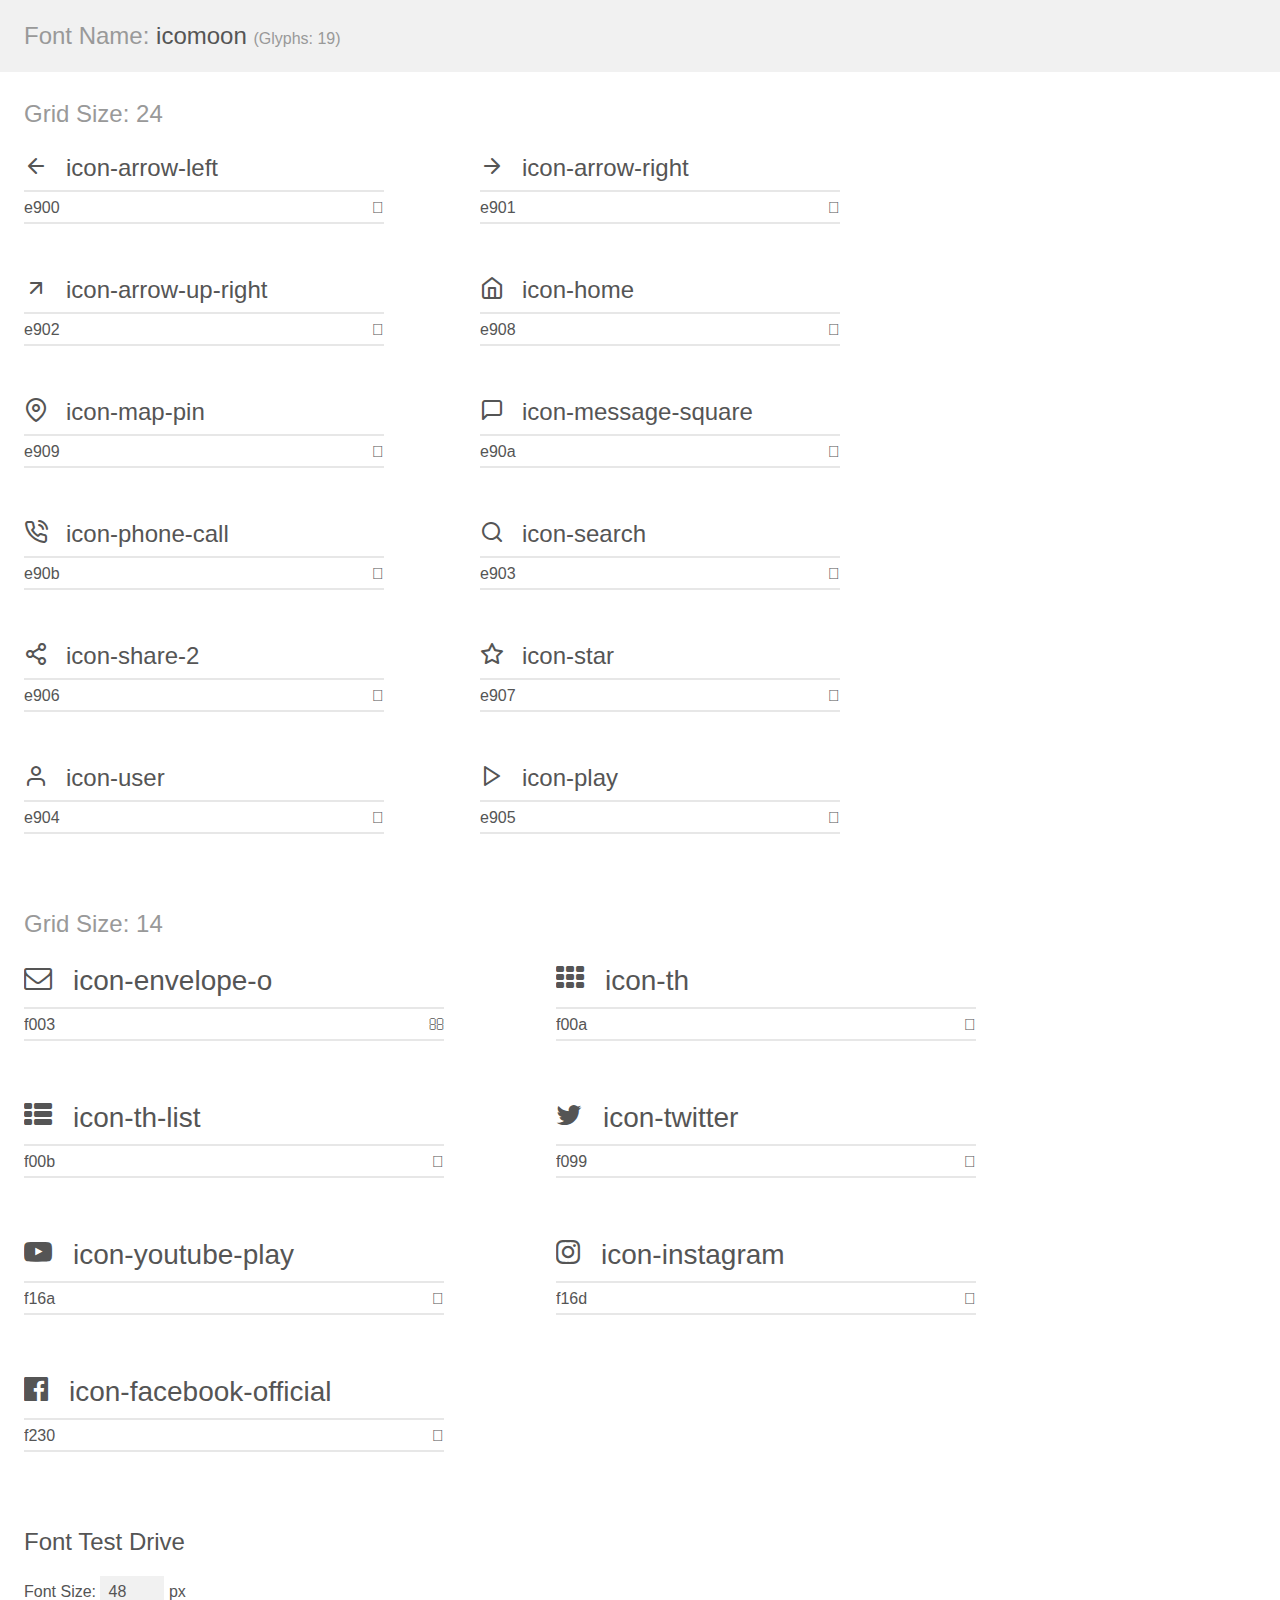
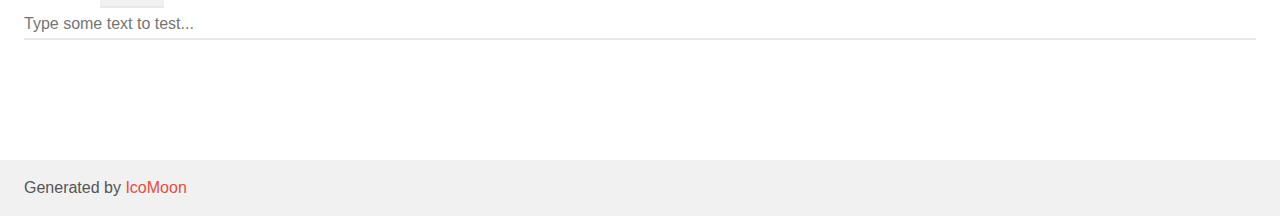
==== font/demo.html @ 2afde76d "first commit" ====
<!doctype html>
<html>
<head>
    <meta charset="utf-8">
    <title>IcoMoon Demo</title>
    <meta name="description" content="An Icon Font Generated By IcoMoon.io">
    <meta name="viewport" content="width=device-width, initial-scale=1">
    <link rel="stylesheet" href="demo-files/demo.css">
    <link rel="stylesheet" href="style.css"></head>
<body>
    <div class="bgc1 clearfix">
        <h1 class="mhmm mvm"><span class="fgc1">Font Name:</span> icomoon <small class="fgc1">(Glyphs:&nbsp;19)</small></h1>
    </div>
    <div class="clearfix mhl ptl">
        <h1 class="mvm mtn fgc1">Grid Size: 24</h1>
        <div class="glyph fs1">
            <div class="clearfix bshadow0 pbs">
                <span class="icon-arrow-left">
                
                </span>
                <span class="mls"> icon-arrow-left</span>
            </div>
            <fieldset class="fs0 size1of1 clearfix hidden-false">
                <input type="text" readonly value="e900" class="unit size1of2" />
                <input type="text" maxlength="1" readonly value="&#xe900;" class="unitRight size1of2 talign-right" />
            </fieldset>
            <div class="fs0 bshadow0 clearfix hidden-true">
                <span class="unit pvs fgc1">liga: </span>
                <input type="text" readonly value="" class="liga unitRight" />
            </div>
        </div>
        <div class="glyph fs1">
            <div class="clearfix bshadow0 pbs">
                <span class="icon-arrow-right">
                
                </span>
                <span class="mls"> icon-arrow-right</span>
            </div>
            <fieldset class="fs0 size1of1 clearfix hidden-false">
                <input type="text" readonly value="e901" class="unit size1of2" />
                <input type="text" maxlength="1" readonly value="&#xe901;" class="unitRight size1of2 talign-right" />
            </fieldset>
            <div class="fs0 bshadow0 clearfix hidden-true">
                <span class="unit pvs fgc1">liga: </span>
                <input type="text" readonly value="" class="liga unitRight" />
            </div>
        </div>
        <div class="glyph fs1">
            <div class="clearfix bshadow0 pbs">
                <span class="icon-arrow-up-right">
                
                </span>
                <span class="mls"> icon-arrow-up-right</span>
            </div>
            <fieldset class="fs0 size1of1 clearfix hidden-false">
                <input type="text" readonly value="e902" class="unit size1of2" />
                <input type="text" maxlength="1" readonly value="&#xe902;" class="unitRight size1of2 talign-right" />
            </fieldset>
            <div class="fs0 bshadow0 clearfix hidden-true">
                <span class="unit pvs fgc1">liga: </span>
                <input type="text" readonly value="" class="liga unitRight" />
            </div>
        </div>
        <div class="glyph fs1">
            <div class="clearfix bshadow0 pbs">
                <span class="icon-home">
                
                </span>
                <span class="mls"> icon-home</span>
            </div>
            <fieldset class="fs0 size1of1 clearfix hidden-false">
                <input type="text" readonly value="e908" class="unit size1of2" />
                <input type="text" maxlength="1" readonly value="&#xe908;" class="unitRight size1of2 talign-right" />
            </fieldset>
            <div class="fs0 bshadow0 clearfix hidden-true">
                <span class="unit pvs fgc1">liga: </span>
                <input type="text" readonly value="" class="liga unitRight" />
            </div>
        </div>
        <div class="glyph fs1">
            <div class="clearfix bshadow0 pbs">
                <span class="icon-map-pin">
                
                </span>
                <span class="mls"> icon-map-pin</span>
            </div>
            <fieldset class="fs0 size1of1 clearfix hidden-false">
                <input type="text" readonly value="e909" class="unit size1of2" />
                <input type="text" maxlength="1" readonly value="&#xe909;" class="unitRight size1of2 talign-right" />
            </fieldset>
            <div class="fs0 bshadow0 clearfix hidden-true">
                <span class="unit pvs fgc1">liga: </span>
                <input type="text" readonly value="" class="liga unitRight" />
            </div>
        </div>
        <div class="glyph fs1">
            <div class="clearfix bshadow0 pbs">
                <span class="icon-message-square">
                
                </span>
                <span class="mls"> icon-message-square</span>
            </div>
            <fieldset class="fs0 size1of1 clearfix hidden-false">
                <input type="text" readonly value="e90a" class="unit size1of2" />
                <input type="text" maxlength="1" readonly value="&#xe90a;" class="unitRight size1of2 talign-right" />
            </fieldset>
            <div class="fs0 bshadow0 clearfix hidden-true">
                <span class="unit pvs fgc1">liga: </span>
                <input type="text" readonly value="" class="liga unitRight" />
            </div>
        </div>
        <div class="glyph fs1">
            <div class="clearfix bshadow0 pbs">
                <span class="icon-phone-call">
                
                </span>
                <span class="mls"> icon-phone-call</span>
            </div>
            <fieldset class="fs0 size1of1 clearfix hidden-false">
                <input type="text" readonly value="e90b" class="unit size1of2" />
                <input type="text" maxlength="1" readonly value="&#xe90b;" class="unitRight size1of2 talign-right" />
            </fieldset>
            <div class="fs0 bshadow0 clearfix hidden-true">
                <span class="unit pvs fgc1">liga: </span>
                <input type="text" readonly value="" class="liga unitRight" />
            </div>
        </div>
        <div class="glyph fs1">
            <div class="clearfix bshadow0 pbs">
                <span class="icon-search">
                
                </span>
                <span class="mls"> icon-search</span>
            </div>
            <fieldset class="fs0 size1of1 clearfix hidden-false">
                <input type="text" readonly value="e903" class="unit size1of2" />
                <input type="text" maxlength="1" readonly value="&#xe903;" class="unitRight size1of2 talign-right" />
            </fieldset>
            <div class="fs0 bshadow0 clearfix hidden-true">
                <span class="unit pvs fgc1">liga: </span>
                <input type="text" readonly value="" class="liga unitRight" />
            </div>
        </div>
        <div class="glyph fs1">
            <div class="clearfix bshadow0 pbs">
                <span class="icon-share-2">
                
                </span>
                <span class="mls"> icon-share-2</span>
            </div>
            <fieldset class="fs0 size1of1 clearfix hidden-false">
                <input type="text" readonly value="e906" class="unit size1of2" />
                <input type="text" maxlength="1" readonly value="&#xe906;" class="unitRight size1of2 talign-right" />
            </fieldset>
            <div class="fs0 bshadow0 clearfix hidden-true">
                <span class="unit pvs fgc1">liga: </span>
                <input type="text" readonly value="" class="liga unitRight" />
            </div>
        </div>
        <div class="glyph fs1">
            <div class="clearfix bshadow0 pbs">
                <span class="icon-star">
                
                </span>
                <span class="mls"> icon-star</span>
            </div>
            <fieldset class="fs0 size1of1 clearfix hidden-false">
                <input type="text" readonly value="e907" class="unit size1of2" />
                <input type="text" maxlength="1" readonly value="&#xe907;" class="unitRight size1of2 talign-right" />
            </fieldset>
            <div class="fs0 bshadow0 clearfix hidden-true">
                <span class="unit pvs fgc1">liga: </span>
                <input type="text" readonly value="" class="liga unitRight" />
            </div>
        </div>
        <div class="glyph fs1">
            <div class="clearfix bshadow0 pbs">
                <span class="icon-user">
                
                </span>
                <span class="mls"> icon-user</span>
            </div>
            <fieldset class="fs0 size1of1 clearfix hidden-false">
                <input type="text" readonly value="e904" class="unit size1of2" />
                <input type="text" maxlength="1" readonly value="&#xe904;" class="unitRight size1of2 talign-right" />
            </fieldset>
            <div class="fs0 bshadow0 clearfix hidden-true">
                <span class="unit pvs fgc1">liga: </span>
                <input type="text" readonly value="" class="liga unitRight" />
            </div>
        </div>
        <div class="glyph fs1">
            <div class="clearfix bshadow0 pbs">
                <span class="icon-play">
                
                </span>
                <span class="mls"> icon-play</span>
            </div>
            <fieldset class="fs0 size1of1 clearfix hidden-false">
                <input type="text" readonly value="e905" class="unit size1of2" />
                <input type="text" maxlength="1" readonly value="&#xe905;" class="unitRight size1of2 talign-right" />
            </fieldset>
            <div class="fs0 bshadow0 clearfix hidden-true">
                <span class="unit pvs fgc1">liga: </span>
                <input type="text" readonly value="" class="liga unitRight" />
            </div>
        </div>
    </div>
    <div class="clearfix mhl ptl">
        <h1 class="mvm mtn fgc1">Grid Size: 14</h1>
        <div class="glyph fs2">
            <div class="clearfix bshadow0 pbs">
                <span class="icon-envelope-o">
                
                </span>
                <span class="mls"> icon-envelope-o</span>
            </div>
            <fieldset class="fs0 size1of1 clearfix hidden-false">
                <input type="text" readonly value="f003" class="unit size1of2" />
                <input type="text" maxlength="1" readonly value="&#xf003;" class="unitRight size1of2 talign-right" />
            </fieldset>
            <div class="fs0 bshadow0 clearfix hidden-true">
                <span class="unit pvs fgc1">liga: </span>
                <input type="text" readonly value="" class="liga unitRight" />
            </div>
        </div>
        <div class="glyph fs2">
            <div class="clearfix bshadow0 pbs">
                <span class="icon-th">
                
                </span>
                <span class="mls"> icon-th</span>
            </div>
            <fieldset class="fs0 size1of1 clearfix hidden-false">
                <input type="text" readonly value="f00a" class="unit size1of2" />
                <input type="text" maxlength="1" readonly value="&#xf00a;" class="unitRight size1of2 talign-right" />
            </fieldset>
            <div class="fs0 bshadow0 clearfix hidden-true">
                <span class="unit pvs fgc1">liga: </span>
                <input type="text" readonly value="" class="liga unitRight" />
            </div>
        </div>
        <div class="glyph fs2">
            <div class="clearfix bshadow0 pbs">
                <span class="icon-th-list">
                
                </span>
                <span class="mls"> icon-th-list</span>
            </div>
            <fieldset class="fs0 size1of1 clearfix hidden-false">
                <input type="text" readonly value="f00b" class="unit size1of2" />
                <input type="text" maxlength="1" readonly value="&#xf00b;" class="unitRight size1of2 talign-right" />
            </fieldset>
            <div class="fs0 bshadow0 clearfix hidden-true">
                <span class="unit pvs fgc1">liga: </span>
                <input type="text" readonly value="" class="liga unitRight" />
            </div>
        </div>
        <div class="glyph fs2">
            <div class="clearfix bshadow0 pbs">
                <span class="icon-twitter">
                
                </span>
                <span class="mls"> icon-twitter</span>
            </div>
            <fieldset class="fs0 size1of1 clearfix hidden-false">
                <input type="text" readonly value="f099" class="unit size1of2" />
                <input type="text" maxlength="1" readonly value="&#xf099;" class="unitRight size1of2 talign-right" />
            </fieldset>
            <div class="fs0 bshadow0 clearfix hidden-true">
                <span class="unit pvs fgc1">liga: </span>
                <input type="text" readonly value="" class="liga unitRight" />
            </div>
        </div>
        <div class="glyph fs2">
            <div class="clearfix bshadow0 pbs">
                <span class="icon-youtube-play">
                
                </span>
                <span class="mls"> icon-youtube-play</span>
            </div>
            <fieldset class="fs0 size1of1 clearfix hidden-false">
                <input type="text" readonly value="f16a" class="unit size1of2" />
                <input type="text" maxlength="1" readonly value="&#xf16a;" class="unitRight size1of2 talign-right" />
            </fieldset>
            <div class="fs0 bshadow0 clearfix hidden-true">
                <span class="unit pvs fgc1">liga: </span>
                <input type="text" readonly value="" class="liga unitRight" />
            </div>
        </div>
        <div class="glyph fs2">
            <div class="clearfix bshadow0 pbs">
                <span class="icon-instagram">
                
                </span>
                <span class="mls"> icon-instagram</span>
            </div>
            <fieldset class="fs0 size1of1 clearfix hidden-false">
                <input type="text" readonly value="f16d" class="unit size1of2" />
                <input type="text" maxlength="1" readonly value="&#xf16d;" class="unitRight size1of2 talign-right" />
            </fieldset>
            <div class="fs0 bshadow0 clearfix hidden-true">
                <span class="unit pvs fgc1">liga: </span>
                <input type="text" readonly value="" class="liga unitRight" />
            </div>
        </div>
        <div class="glyph fs2">
            <div class="clearfix bshadow0 pbs">
                <span class="icon-facebook-official">
                
                </span>
                <span class="mls"> icon-facebook-official</span>
            </div>
            <fieldset class="fs0 size1of1 clearfix hidden-false">
                <input type="text" readonly value="f230" class="unit size1of2" />
                <input type="text" maxlength="1" readonly value="&#xf230;" class="unitRight size1of2 talign-right" />
            </fieldset>
            <div class="fs0 bshadow0 clearfix hidden-true">
                <span class="unit pvs fgc1">liga: </span>
                <input type="text" readonly value="" class="liga unitRight" />
            </div>
        </div>
    </div>

    <!--[if gt IE 8]><!-->
    <div class="mhl clearfix mbl">
        <h1>Font Test Drive</h1>
        <label>
            Font Size: <input id="fontSize" type="number" class="textbox0 mbm"
            min="8" value="48" />
            px
        </label>
        <input id="testText" type="text" class="phl size1of1 mvl"
        placeholder="Type some text to test..." value=""/>
        <div id="testDrive" class="icon-" style="font-family: icomoon">&nbsp;
        </div>
    </div>
    <!--<![endif]-->
    <div class="bgc1 clearfix">
        <p class="mhl">Generated by <a href="https://icomoon.io/app">IcoMoon</a></p>
    </div>

    <script src="demo-files/demo.js"></script>
</body>
</html>
---- font/demo-files/demo.css ----
body {
  padding: 0;
  margin: 0;
  font-family: sans-serif;
  font-size: 1em;
  line-height: 1.5;
  color: #555;
  background: #fff;
}
h1 {
  font-size: 1.5em;
  font-weight: normal;
}
small {
  font-size: .66666667em;
}
a {
  color: #e74c3c;
  text-decoration: none;
}
a:hover, a:focus {
  box-shadow: 0 1px #e74c3c;
}
.bshadow0, input {
  box-shadow: inset 0 -2px #e7e7e7;
}
input:hover {
  box-shadow: inset 0 -2px #ccc;
}
input, fieldset {
  font-family: sans-serif;
  font-size: 1em;
  margin: 0;
  padding: 0;
  border: 0;
}
input {
  color: inherit;
  line-height: 1.5;
  height: 1.5em;
  padding: .25em 0;
}
input:focus {
  outline: none;
  box-shadow: inset 0 -2px #449fdb;
}
.glyph {
  font-size: 16px;
  width: 15em;
  padding-bottom: 1em;
  margin-right: 4em;
  margin-bottom: 1em;
  float: left;
  overflow: hidden;
}
.liga {
  width: 80%;
  width: calc(100% - 2.5em);
}
.talign-right {
  text-align: right;
}
.talign-center {
  text-align: center;
}
.bgc1 {
  background: #f1f1f1;
}
.fgc1 {
  color: #999;
}
.fgc0 {
  color: #000;
}
p {
  margin-top: 1em;
  margin-bottom: 1em;
}
.mvm {
  margin-top: .75em;
  margin-bottom: .75em;
}
.mtn {
  margin-top: 0;
}
.mtl, .mal {
  margin-top: 1.5em;
}
.mbl, .mal {
  margin-bottom: 1.5em;
}
.mal, .mhl {
  margin-left: 1.5em;
  margin-right: 1.5em;
}
.mhmm {
  margin-left: 1em;
  margin-right: 1em;
}
.mls {
  margin-left: .25em;
}
.ptl {
  padding-top: 1.5em;
}
.pbs, .pvs {
  padding-bottom: .25em;
}
.pvs, .pts {
  padding-top: .25em;
}
.unit {
  float: left;
}
.unitRight {
  float: right;
}
.size1of2 {
  width: 50%;
}
.size1of1 {
  width: 100%;
}
.clearfix:before, .clearfix:after {
  content: " ";
  display: table;
}
.clearfix:after {
  clear: both;
}
.hidden-true {
  display: none;
}
.textbox0 {
  width: 3em;
  background: #f1f1f1;
  padding: .25em .5em;
  line-height: 1.5;
  height: 1.5em;
}
#testDrive {
  display: block;
  padding-top: 24px;
  line-height: 1.5;
}
.fs0 {
  font-size: 16px;
}
.fs1 {
  font-size: 24px;
}
.fs2 {
  font-size: 28px;
}
---- font/style.css ----
@font-face {
  font-family: 'icomoon';
  src:  url('fonts/icomoon.eot?el92nm');
  src:  url('fonts/icomoon.eot?el92nm#iefix') format('embedded-opentype'),
    url('fonts/icomoon.ttf?el92nm') format('truetype'),
    url('fonts/icomoon.woff?el92nm') format('woff'),
    url('fonts/icomoon.svg?el92nm#icomoon') format('svg');
  font-weight: normal;
  font-style: normal;
}

[class^="icon-"], [class*=" icon-"] {
  /* use !important to prevent issues with browser extensions that change fonts */
  font-family: 'icomoon' !important;
  speak: none;
  font-style: normal;
  font-weight: normal;
  font-variant: normal;
  text-transform: none;
  line-height: 1;

  /* Better Font Rendering =========== */
  -webkit-font-smoothing: antialiased;
  -moz-osx-font-smoothing: grayscale;
}

.icon-arrow-left:before {
  content: "\e900";
}
.icon-arrow-right:before {
  content: "\e901";
}
.icon-arrow-up-right:before {
  content: "\e902";
}
.icon-home:before {
  content: "\e908";
}
.icon-map-pin:before {
  content: "\e909";
}
.icon-message-square:before {
  content: "\e90a";
}
.icon-phone-call:before {
  content: "\e90b";
}
.icon-search:before {
  content: "\e903";
}
.icon-share-2:before {
  content: "\e906";
}
.icon-star:before {
  content: "\e907";
}
.icon-user:before {
  content: "\e904";
}
.icon-play:before {
  content: "\e905";
}
.icon-envelope-o:before {
  content: "\f003";
}
.icon-th:before {
  content: "\f00a";
}
.icon-th-list:before {
  content: "\f00b";
}
.icon-twitter:before {
  content: "\f099";
}
.icon-youtube-play:before {
  content: "\f16a";
}
.icon-instagram:before {
  content: "\f16d";
}
.icon-facebook-official:before {
  content: "\f230";
}
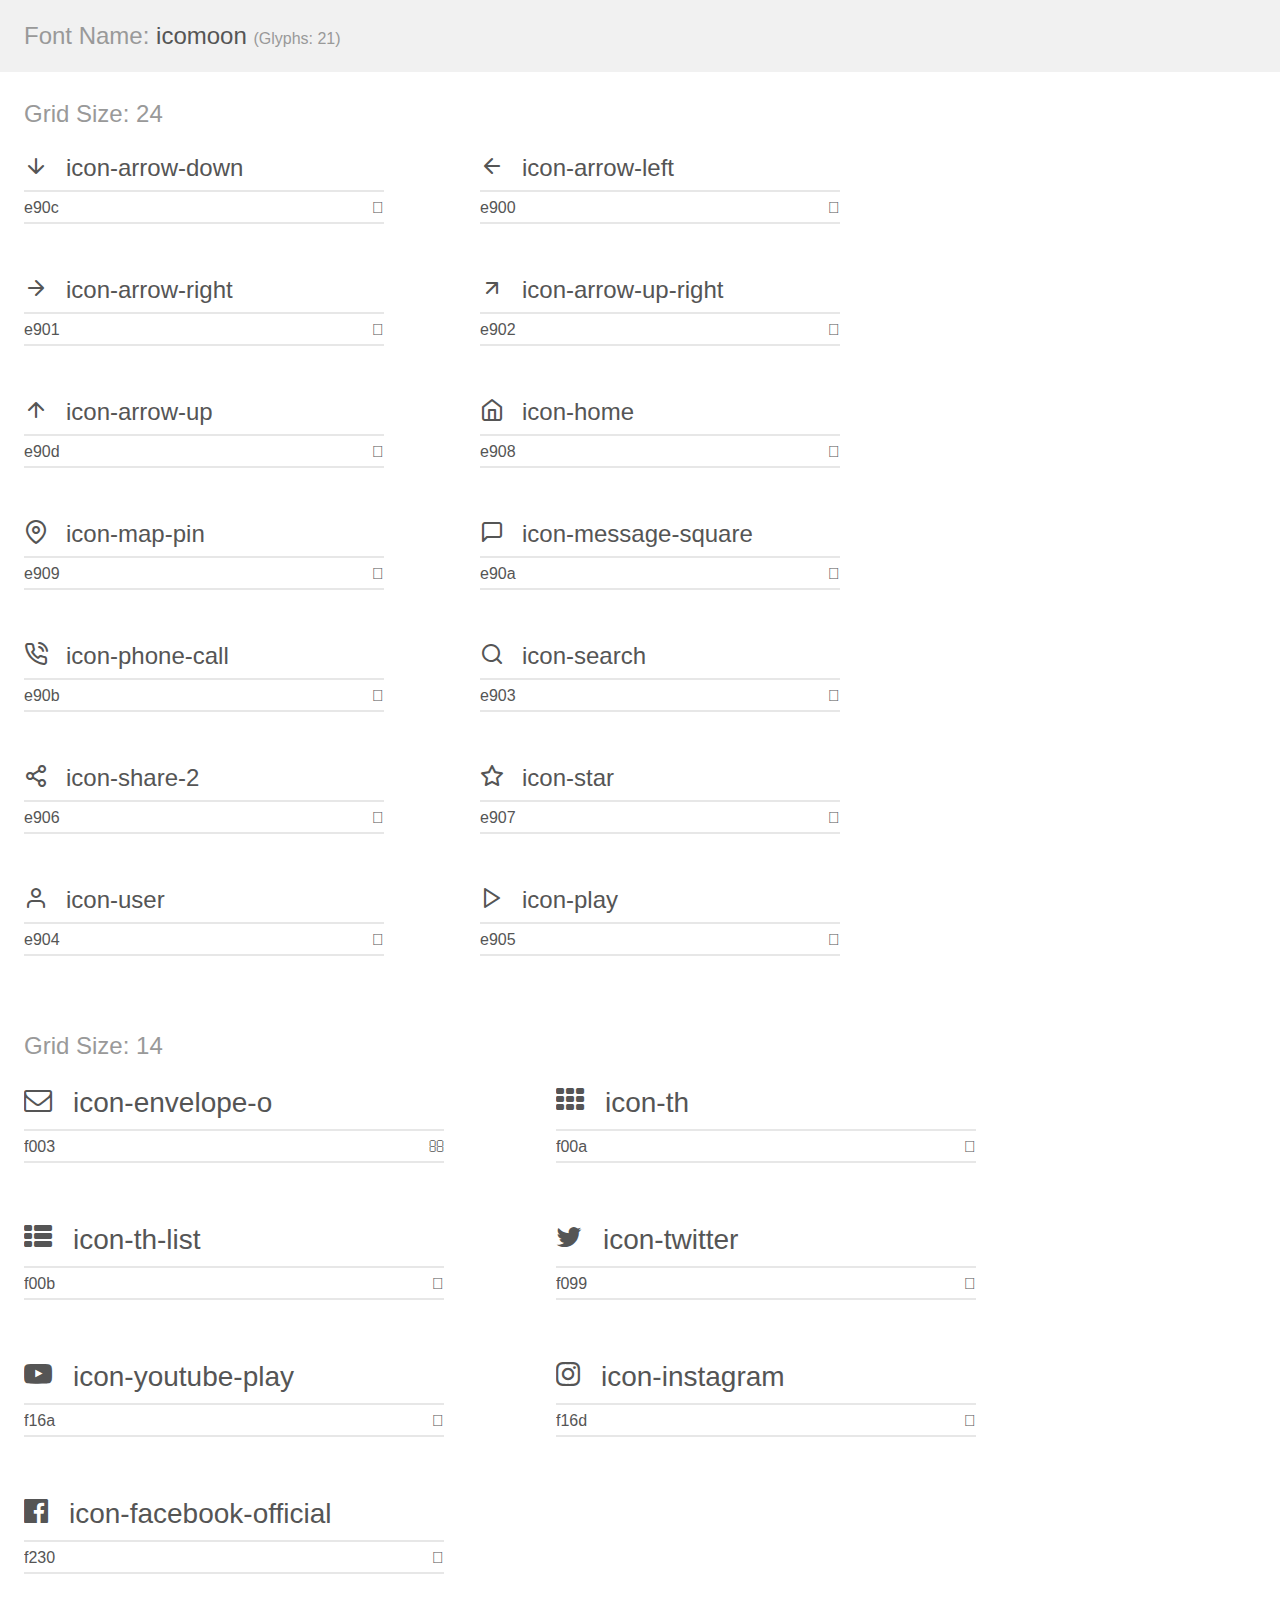
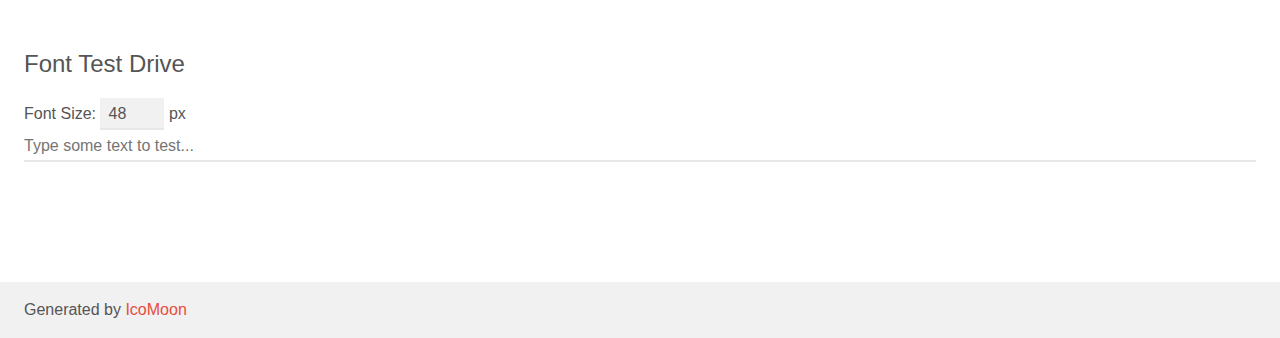
==== commit 80c570a8: "first commit" ====
--- a/font/demo.html
+++ b/font/demo.html
@@ -9,12 +9,28 @@
     <link rel="stylesheet" href="style.css"></head>
 <body>
     <div class="bgc1 clearfix">
-        <h1 class="mhmm mvm"><span class="fgc1">Font Name:</span> icomoon <small class="fgc1">(Glyphs:&nbsp;19)</small></h1>
+        <h1 class="mhmm mvm"><span class="fgc1">Font Name:</span> icomoon <small class="fgc1">(Glyphs:&nbsp;21)</small></h1>
     </div>
     <div class="clearfix mhl ptl">
         <h1 class="mvm mtn fgc1">Grid Size: 24</h1>
         <div class="glyph fs1">
             <div class="clearfix bshadow0 pbs">
+                <span class="icon-arrow-down">
+                
+                </span>
+                <span class="mls"> icon-arrow-down</span>
+            </div>
+            <fieldset class="fs0 size1of1 clearfix hidden-false">
+                <input type="text" readonly value="e90c" class="unit size1of2" />
+                <input type="text" maxlength="1" readonly value="&#xe90c;" class="unitRight size1of2 talign-right" />
+            </fieldset>
+            <div class="fs0 bshadow0 clearfix hidden-true">
+                <span class="unit pvs fgc1">liga: </span>
+                <input type="text" readonly value="" class="liga unitRight" />
+            </div>
+        </div>
+        <div class="glyph fs1">
+            <div class="clearfix bshadow0 pbs">
                 <span class="icon-arrow-left">
                 
                 </span>
@@ -55,6 +71,22 @@
             <fieldset class="fs0 size1of1 clearfix hidden-false">
                 <input type="text" readonly value="e902" class="unit size1of2" />
                 <input type="text" maxlength="1" readonly value="&#xe902;" class="unitRight size1of2 talign-right" />
+            </fieldset>
+            <div class="fs0 bshadow0 clearfix hidden-true">
+                <span class="unit pvs fgc1">liga: </span>
+                <input type="text" readonly value="" class="liga unitRight" />
+            </div>
+        </div>
+        <div class="glyph fs1">
+            <div class="clearfix bshadow0 pbs">
+                <span class="icon-arrow-up">
+                
+                </span>
+                <span class="mls"> icon-arrow-up</span>
+            </div>
+            <fieldset class="fs0 size1of1 clearfix hidden-false">
+                <input type="text" readonly value="e90d" class="unit size1of2" />
+                <input type="text" maxlength="1" readonly value="&#xe90d;" class="unitRight size1of2 talign-right" />
             </fieldset>
             <div class="fs0 bshadow0 clearfix hidden-true">
                 <span class="unit pvs fgc1">liga: </span>
--- a/font/style.css
+++ b/font/style.css
@@ -1,10 +1,10 @@
 @font-face {
   font-family: 'icomoon';
-  src:  url('fonts/icomoon.eot?el92nm');
-  src:  url('fonts/icomoon.eot?el92nm#iefix') format('embedded-opentype'),
-    url('fonts/icomoon.ttf?el92nm') format('truetype'),
-    url('fonts/icomoon.woff?el92nm') format('woff'),
-    url('fonts/icomoon.svg?el92nm#icomoon') format('svg');
+  src:  url('fonts/icomoon.eot?q2wzz1');
+  src:  url('fonts/icomoon.eot?q2wzz1#iefix') format('embedded-opentype'),
+    url('fonts/icomoon.ttf?q2wzz1') format('truetype'),
+    url('fonts/icomoon.woff?q2wzz1') format('woff'),
+    url('fonts/icomoon.svg?q2wzz1#icomoon') format('svg');
   font-weight: normal;
   font-style: normal;
 }
@@ -24,6 +24,9 @@
   -moz-osx-font-smoothing: grayscale;
 }
 
+.icon-arrow-down:before {
+  content: "\e90c";
+}
 .icon-arrow-left:before {
   content: "\e900";
 }
@@ -32,6 +35,9 @@
 }
 .icon-arrow-up-right:before {
   content: "\e902";
+}
+.icon-arrow-up:before {
+  content: "\e90d";
 }
 .icon-home:before {
   content: "\e908";
